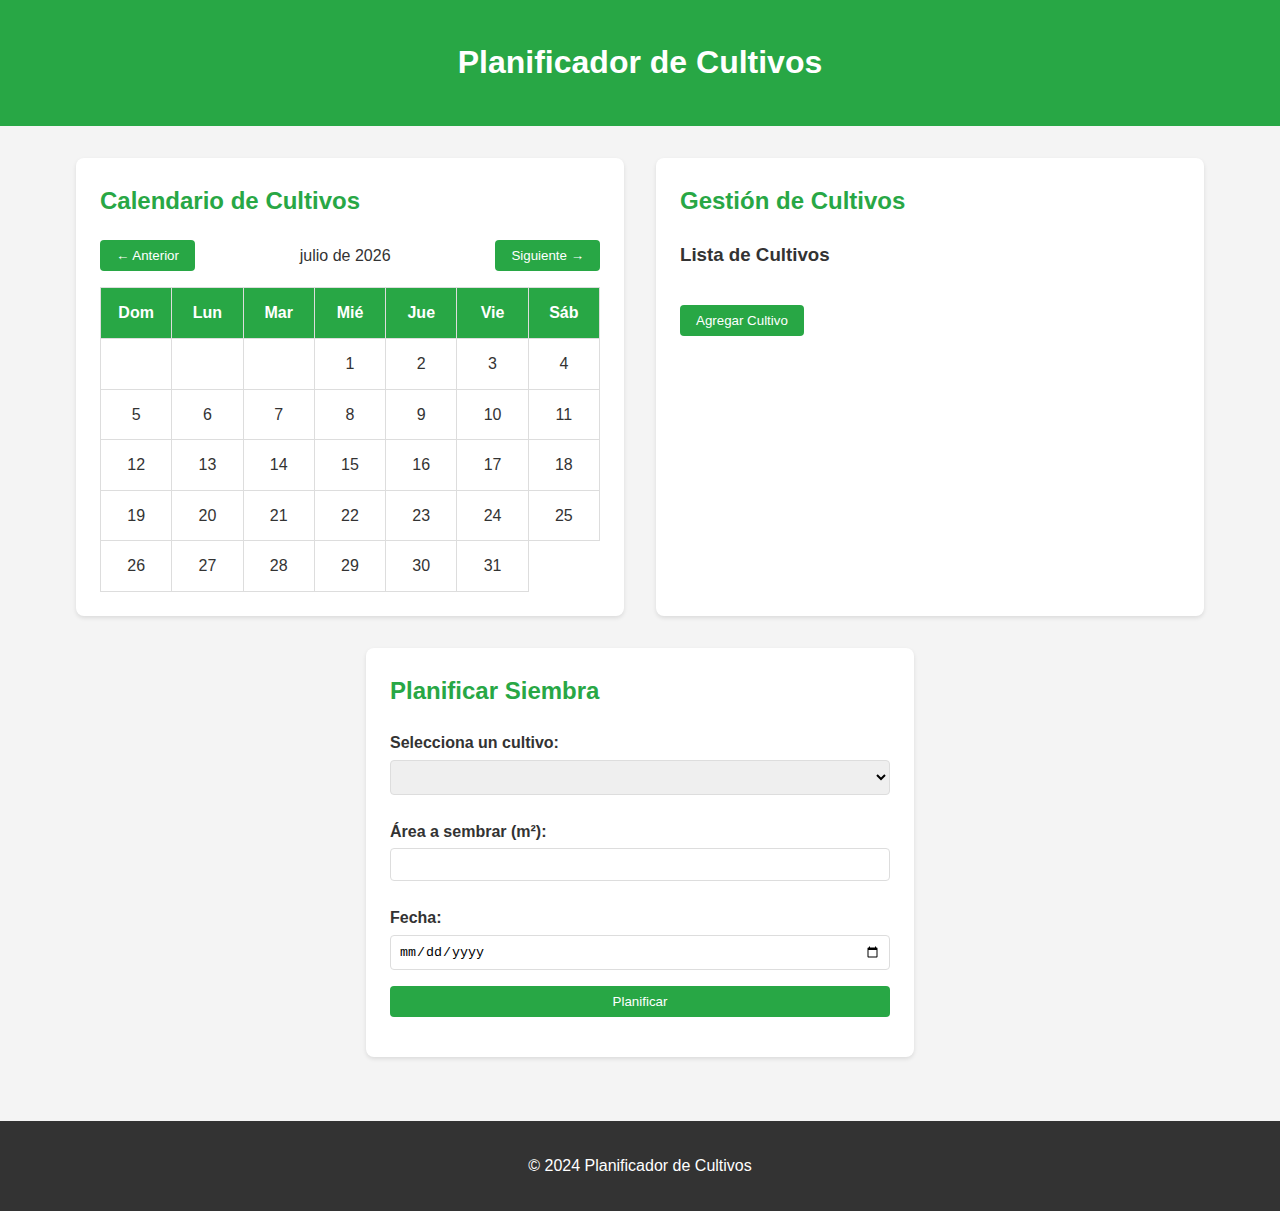
==== index.html @ ceec8b4c "GGGG" ====
<!DOCTYPE html>
<html lang="en">
<head>
  <meta charset="UTF-8">
  <meta name="viewport" content="width=device-width, initial-scale=1.0">
  <title>Planificador de Cultivos Interactivo</title>
  <link rel="stylesheet" href="styles.css">
</head>
<body>
  <header>
    <h1>Planificador de Cultivos</h1>
  </header>

  <main>
    <section id="calendar-section">
      <h2>Calendario de Cultivos</h2>
      <div id="calendar-controls">
        <button id="prev-month">← Anterior</button>
        <span id="current-month">Diciembre 2024</span>
        <button id="next-month">Siguiente →</button>
      </div>
      <table id="calendar">
        <thead>
          <tr>
            <th>Dom</th>
            <th>Lun</th>
            <th>Mar</th>
            <th>Mié</th>
            <th>Jue</th>
            <th>Vie</th>
            <th>Sáb</th>
          </tr>
        </thead>
        <tbody>
          <!-- Se generarán dinámicamente los días -->
        </tbody>
      </table>
    </section>

    <section id="crops-section">
      <h2>Gestión de Cultivos</h2>
      <div id="crops-list">
        <h3>Lista de Cultivos</h3>
        <ul id="crop-items">
          <!-- Los cultivos se agregarán dinámicamente -->
        </ul>
        <button id="add-crop-btn">Agregar Cultivo</button>
      </div>
    </section>

    <section id="plan-section">
      <h2>Planificar Siembra</h2>
      <form id="plan-form">
        <label for="crop-select">Selecciona un cultivo:</label>
        <select id="crop-select">
          <!-- Opciones de cultivos dinámicas -->
        </select>

        <label for="area-input">Área a sembrar (m²):</label>
        <input type="number" id="area-input" required>

        <label for="date-input">Fecha:</label>
        <input type="date" id="date-input" required>

        <button type="submit">Planificar</button>
      </form>
    </section>
  </main>

  <footer>
    <p>&copy; 2024 Planificador de Cultivos</p>
  </footer>

  <script src="script.js"></script>
</body>
</html>
---- styles.css ----
/* styles.css */

/* General Styles */
body {
    font-family: Arial, sans-serif;
    margin: 0;
    padding: 0;
    line-height: 1.6;
    background-color: #f4f4f4;
    color: #333;
  }
  
  /* Header */
  header {
    background-color: #28a745;
    color: white;
    padding: 1rem 0;
    text-align: center;
  }
  
  /* Main Content */
  main {
    padding: 2rem;
    display: flex;
    flex-wrap: wrap;
    gap: 2rem;
    justify-content: center;
  }
  
  /* Sections */
  section {
    background: white;
    padding: 1.5rem;
    border-radius: 8px;
    box-shadow: 0 2px 4px rgba(0, 0, 0, 0.1);
    width: 100%;
    max-width: 500px;
  }
  
  section h2 {
    margin-top: 0;
    font-size: 1.5rem;
    color: #28a745;
  }
  
  /* Calendar Section */
  #calendar-controls {
    display: flex;
    justify-content: space-between;
    align-items: center;
    margin-bottom: 1rem;
  }
  
  #calendar-controls button {
    background-color: #28a745;
    color: white;
    border: none;
    padding: 0.5rem 1rem;
    border-radius: 4px;
    cursor: pointer;
  }
  
  #calendar-controls button:hover {
    background-color: #218838;
  }
  
  #calendar {
    width: 100%;
    border-collapse: collapse;
    text-align: center;
  }
  
  #calendar th,
  #calendar td {
    border: 1px solid #ddd;
    padding: 0.75rem;
    width: 14.2%;
  }
  
  #calendar th {
    background-color: #28a745;
    color: white;
  }
  
  #calendar td:hover {
    background-color: #f1f1f1;
    cursor: pointer;
  }
  
  /* Crops Section */
  #crops-list {
    margin-top: 1rem;
  }
  
  #crop-items {
    list-style: none;
    padding: 0;
  }
  
  #crop-items li {
    background: #e9ecef;
    margin: 0.5rem 0;
    padding: 0.5rem;
    border-radius: 4px;
  }
  
  #add-crop-btn {
    display: inline-block;
    background-color: #28a745;
    color: white;
    border: none;
    padding: 0.5rem 1rem;
    border-radius: 4px;
    cursor: pointer;
    margin-top: 1rem;
  }
  
  #add-crop-btn:hover {
    background-color: #218838;
  }
  
  /* Plan Section */
  #plan-form label {
    display: block;
    margin: 0.5rem 0 0.25rem;
    font-weight: bold;
  }
  
  #plan-form input,
  #plan-form select,
  #plan-form button {
    width: 100%;
    padding: 0.5rem;
    margin-bottom: 1rem;
    border: 1px solid #ddd;
    border-radius: 4px;
    box-sizing: border-box;
  }
  
  #plan-form button {
    background-color: #28a745;
    color: white;
    border: none;
    cursor: pointer;
  }
  
  #plan-form button:hover {
    background-color: #218838;
  }
  
  /* Footer */
  footer {
    text-align: center;
    padding: 1rem;
    background-color: #333;
    color: white;
    margin-top: 2rem;
  }
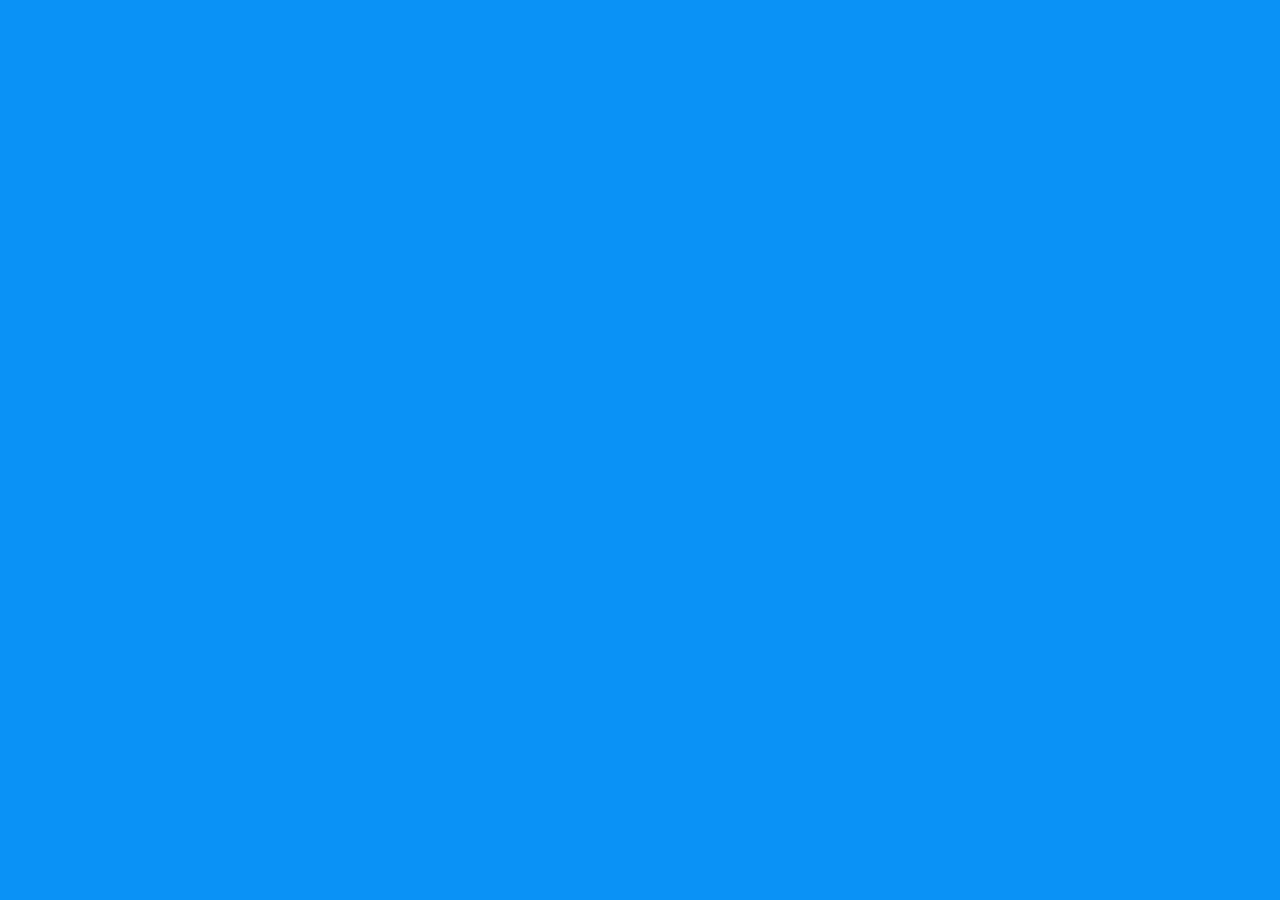
==== commit ec886908: "ffff" ====
--- a/index.html
+++ b/index.html
@@ -1,76 +1,43 @@
 <!DOCTYPE html>
 <html lang="en">
 <head>
-  <meta charset="UTF-8">
-  <meta name="viewport" content="width=device-width, initial-scale=1.0">
-  <title>Planificador de Cultivos Interactivo</title>
-  <link rel="stylesheet" href="styles.css">
+    <meta charset="UTF-8">
+    <meta name="viewport" content="width=device-width, initial-scale=1.0">
+    <title>Inicio de Sesión / Registro</title>
+    <link rel="stylesheet" href="styles.css">
 </head>
 <body>
-  <header>
-    <h1>Planificador de Cultivos</h1>
-  </header>
-
-  <main>
-    <section id="calendar-section">
-      <h2>Calendario de Cultivos</h2>
-      <div id="calendar-controls">
-        <button id="prev-month">← Anterior</button>
-        <span id="current-month">Diciembre 2024</span>
-        <button id="next-month">Siguiente →</button>
-      </div>
-      <table id="calendar">
-        <thead>
-          <tr>
-            <th>Dom</th>
-            <th>Lun</th>
-            <th>Mar</th>
-            <th>Mié</th>
-            <th>Jue</th>
-            <th>Vie</th>
-            <th>Sáb</th>
-          </tr>
-        </thead>
-        <tbody>
-          <!-- Se generarán dinámicamente los días -->
-        </tbody>
-      </table>
-    </section>
-
-    <section id="crops-section">
-      <h2>Gestión de Cultivos</h2>
-      <div id="crops-list">
-        <h3>Lista de Cultivos</h3>
-        <ul id="crop-items">
-          <!-- Los cultivos se agregarán dinámicamente -->
-        </ul>
-        <button id="add-crop-btn">Agregar Cultivo</button>
-      </div>
-    </section>
-
-    <section id="plan-section">
-      <h2>Planificar Siembra</h2>
-      <form id="plan-form">
-        <label for="crop-select">Selecciona un cultivo:</label>
-        <select id="crop-select">
-          <!-- Opciones de cultivos dinámicas -->
-        </select>
-
-        <label for="area-input">Área a sembrar (m²):</label>
-        <input type="number" id="area-input" required>
-
-        <label for="date-input">Fecha:</label>
-        <input type="date" id="date-input" required>
-
-        <button type="submit">Planificar</button>
-      </form>
-    </section>
-  </main>
-
-  <footer>
-    <p>&copy; 2024 Planificador de Cultivos</p>
-  </footer>
-
-  <script src="script.js"></script>
+    <div class="container">
+        <div class="form-container sign-in-container">
+            <form id="loginForm">
+                <h2>Iniciar Sesión</h2>
+                <input type="text" id="login-username" placeholder="Usuario" required>
+                <input type="password" id="login-password" placeholder="Contraseña" required>
+                <button type="submit">Iniciar Sesión</button>
+            </form>
+        </div>
+        <div class="form-container sign-up-container">
+            <form id="registerForm">
+                <h2>Registrarse</h2>
+                <input type="text" id="register-username" placeholder="Usuario" required>
+                <input type="password" id="register-password" placeholder="Contraseña" required>
+                <input type="email" id="register-email" placeholder="Correo Electrónico" required>
+                <button type="submit">Registrarse</button>
+            </form>
+        </div>
+        <div class="overlay-container">
+            <div class="overlay">
+                <div class="overlay-panel overlay-left">
+                    <h3>¿Ya tienes una cuenta?</h3>
+                    <button class="ghost" id="signIn">Iniciar Sesión</button>
+                </div>
+                <div class="overlay-panel overlay-right">
+                    <h3>¿Nuevo aquí?</h3>
+                    <button class="ghost" id="signUp">Regístrate</button>
+                </div>
+            </div>
+        </div>
+    </div>
+    <script src="script.js"></script>
 </body>
 </html>--- a/styles.css
+++ b/styles.css
@@ -1,159 +1,87 @@
-/* styles.css */
-
-/* General Styles */
 body {
-    font-family: Arial, sans-serif;
-    margin: 0;
-    padding: 0;
-    line-height: 1.6;
-    background-color: #f4f4f4;
-    color: #333;
-  }
-  
-  /* Header */
-  header {
-    background-color: #28a745;
-    color: white;
-    padding: 1rem 0;
-    text-align: center;
-  }
-  
-  /* Main Content */
-  main {
-    padding: 2rem;
-    display: flex;
-    flex-wrap: wrap;
-    gap: 2rem;
-    justify-content: center;
-  }
-  
-  /* Sections */
-  section {
-    background: white;
-    padding: 1.5rem;
-    border-radius: 8px;
-    box-shadow: 0 2px 4px rgba(0, 0, 0, 0.1);
-    width: 100%;
-    max-width: 500px;
-  }
-  
-  section h2 {
-    margin-top: 0;
-    font-size: 1.5rem;
-    color: #28a745;
-  }
-  
-  /* Calendar Section */
-  #calendar-controls {
-    display: flex;
-    justify-content: space-between;
-    align-items: center;
-    margin-bottom: 1rem;
-  }
-  
-  #calendar-controls button {
-    background-color: #28a745;
-    color: white;
-    border: none;
-    padding: 0.5rem 1rem;
-    border-radius: 4px;
-    cursor: pointer;
-  }
-  
-  #calendar-controls button:hover {
-    background-color: #218838;
-  }
-  
-  #calendar {
-    width: 100%;
-    border-collapse: collapse;
-    text-align: center;
-  }
-  
-  #calendar th,
-  #calendar td {
-    border: 1px solid #ddd;
-    padding: 0.75rem;
-    width: 14.2%;
-  }
-  
-  #calendar th {
-    background-color: #28a745;
-    color: white;
-  }
-  
-  #calendar td:hover {
-    background-color: #f1f1f1;
-    cursor: pointer;
-  }
-  
-  /* Crops Section */
-  #crops-list {
-    margin-top: 1rem;
-  }
-  
-  #crop-items {
-    list-style: none;
-    padding: 0;
-  }
-  
-  #crop-items li {
-    background: #e9ecef;
-    margin: 0.5rem 0;
-    padding: 0.5rem;
-    border-radius: 4px;
-  }
-  
-  #add-crop-btn {
-    display: inline-block;
-    background-color: #28a745;
-    color: white;
-    border: none;
-    padding: 0.5rem 1rem;
-    border-radius: 4px;
-    cursor: pointer;
-    margin-top: 1rem;
-  }
-  
-  #add-crop-btn:hover {
-    background-color: #218838;
-  }
-  
-  /* Plan Section */
-  #plan-form label {
-    display: block;
-    margin: 0.5rem 0 0.25rem;
-    font-weight: bold;
-  }
-  
-  #plan-form input,
-  #plan-form select,
-  #plan-form button {
-    width: 100%;
-    padding: 0.5rem;
-    margin-bottom: 1rem;
-    border: 1px solid #ddd;
-    border-radius: 4px;
-    box-sizing: border-box;
-  }
-  
-  #plan-form button {
-    background-color: #28a745;
-    color: white;
-    border: none;
-    cursor: pointer;
-  }
-  
-  #plan-form button:hover {
-    background-color: #218838;
-  }
-  
-  /* Footer */
-  footer {
-    text-align: center;
-    padding: 1rem;
-    background-color: #333;
-    color: white;
-    margin-top: 2rem;
-  }
-  +  font-family: Arial, sans-serif;
+  background: linear-gradient(to right, #0a92f7, #0a92f7);
+  display: flex;
+  justify-content: center;
+  align-items: center;
+  height: 100vh;
+  margin: 0;
+}
+.container {
+  background-color: #fff;
+  border-radius: 10px;
+  box-shadow: 0 4px 10px rgba(0, 0, 0, 0.2);
+  overflow: hidden;
+  width: 768px;
+  max-width: 100%;
+  display: flex;
+  position: relative;
+}
+.form-container {
+  position: absolute;
+  top: 0;
+  height: 100%;
+  transition: all 0.6s ease-in-out;
+  width: 50%;
+  padding: 50px;
+}
+.sign-in-container {
+  left: 0;
+  z-index: 2;
+}
+.sign-up-container {
+  left: 0;
+  z-index: 1;
+  opacity: 0;
+}
+.overlay-container {
+  position: absolute;
+  top: 0;
+  left: 50%;
+  width: 50%;
+  height: 100%;
+  overflow: hidden;
+  transition: transform 0.6s ease-in-out;
+  z-index: 100;
+}
+.overlay {
+  background: linear-gradient(to right, #0a92f7, #0a92f7);
+  color: white;
+  position: absolute;
+  left: -100%;
+  height: 100%;
+  width: 200%;
+  transform: translateX(0);
+  transition: transform 0.6s ease-in-out;
+}
+.overlay-panel {
+  position: absolute;
+  display: flex;
+  justify-content: center;
+  align-items: center;
+  flex-direction: column;
+  padding: 0 40px;
+  text-align: center;
+  height: 100%;
+  width: 50%;
+}
+.overlay-left {
+  transform: translateX(-20%);
+}
+.overlay-right {
+  right: 0;
+  transform: translateX(0);
+}
+button {
+  background-color: #0a92f7;
+  border: none;
+  padding: 10px 15px;
+  margin-top: 20px;
+  color: #fff;
+  cursor: pointer;
+  border-radius: 5px;
+  transition: all 0.3s ease;
+}
+button:hover {
+  background-color: #005bb5;
+}
